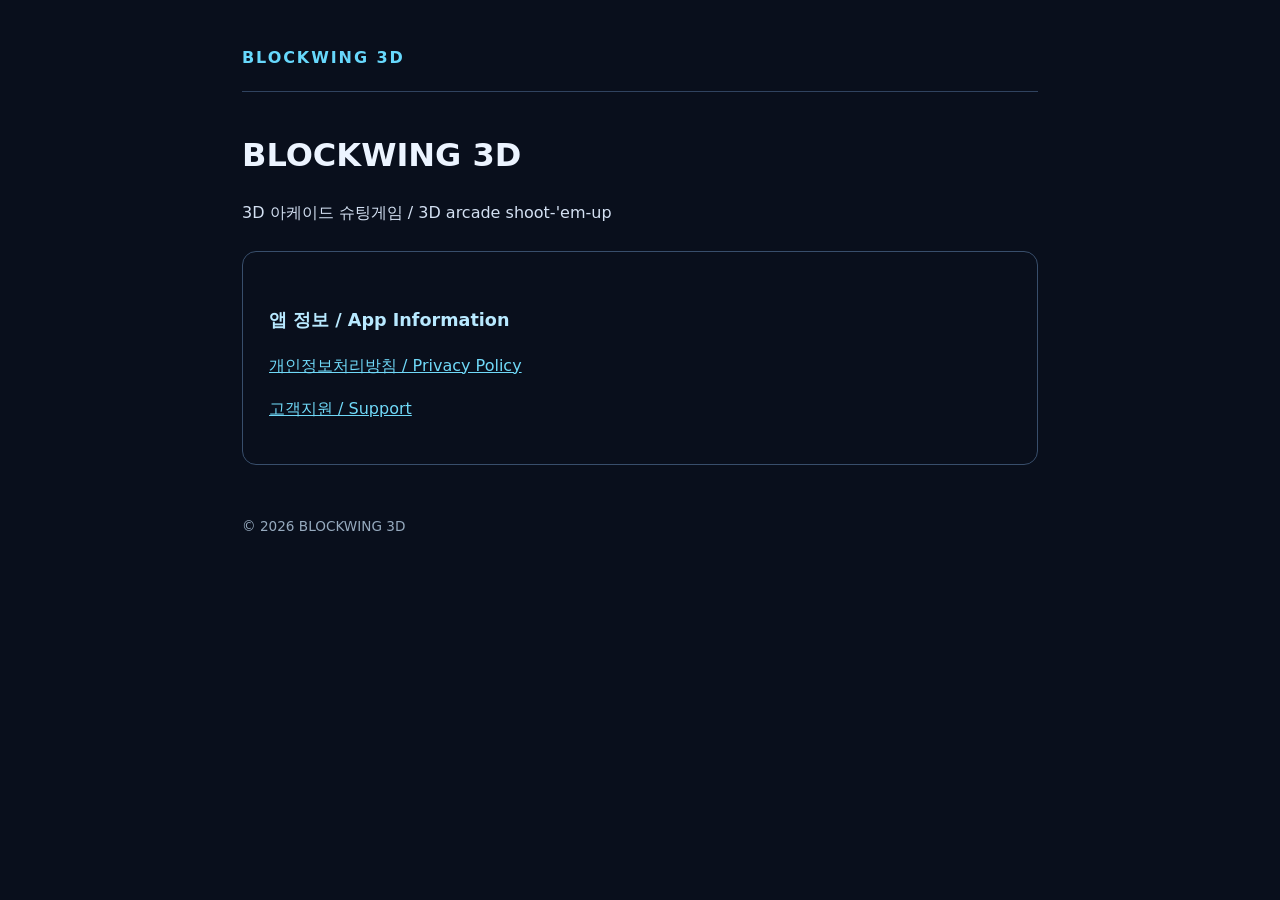
==== index.html @ 94ed8a05 "Add files via upload" ====
<!doctype html><html lang="ko"><head><meta charset="UTF-8"><meta name="viewport" content="width=device-width,initial-scale=1"><title>BLOCKWING 3D | Official Information</title><link rel="stylesheet" href="style.css"></head><body><main><header><div class="brand">BLOCKWING 3D</div></header><h1>BLOCKWING 3D</h1><p>3D 아케이드 슈팅게임 / 3D arcade shoot-'em-up</p><div class="language"><h2>앱 정보 / App Information</h2><p><a href="privacy.html">개인정보처리방침 / Privacy Policy</a></p><p><a href="support.html">고객지원 / Support</a></p></div><footer>© 2026 BLOCKWING 3D</footer></main></body></html>
---- style.css ----
:root{color-scheme:dark;font-family:system-ui,-apple-system,'Segoe UI',sans-serif}*{box-sizing:border-box}body{margin:0;background:#090f1c;color:#ecf4ff;line-height:1.7}main{max-width:840px;margin:0 auto;padding:44px 22px 90px}a{color:#70d9f8}header{display:flex;flex-wrap:wrap;justify-content:space-between;align-items:center;border-bottom:1px solid #30435f;padding-bottom:20px}.brand{color:#67d8fc;font-weight:850;letter-spacing:.12em}.nav a{margin-left:14px}h1{font-size:2rem;margin:36px 0 10px}h2{font-size:1.1rem;margin-top:28px;color:#b8e9ff}section{border-bottom:1px solid #263650;padding-bottom:15px}p,li{color:#d4e1f3}.meta{font-size:.9rem;color:#9bb0c9}.language{border:1px solid #384e6b;border-radius:14px;padding:26px;margin-top:25px}footer{margin-top:50px;color:#96aabe;font-size:.85rem}.note{background:#14243b;padding:14px;border-left:3px solid #64c6ff;border-radius:5px}code{color:#e9d4ff}ul{padding-left:22px}@media(max-width:530px){main{padding:22px 16px 60px}.nav a{margin-left:8px}.language{padding:16px}h1{font-size:1.55rem}}
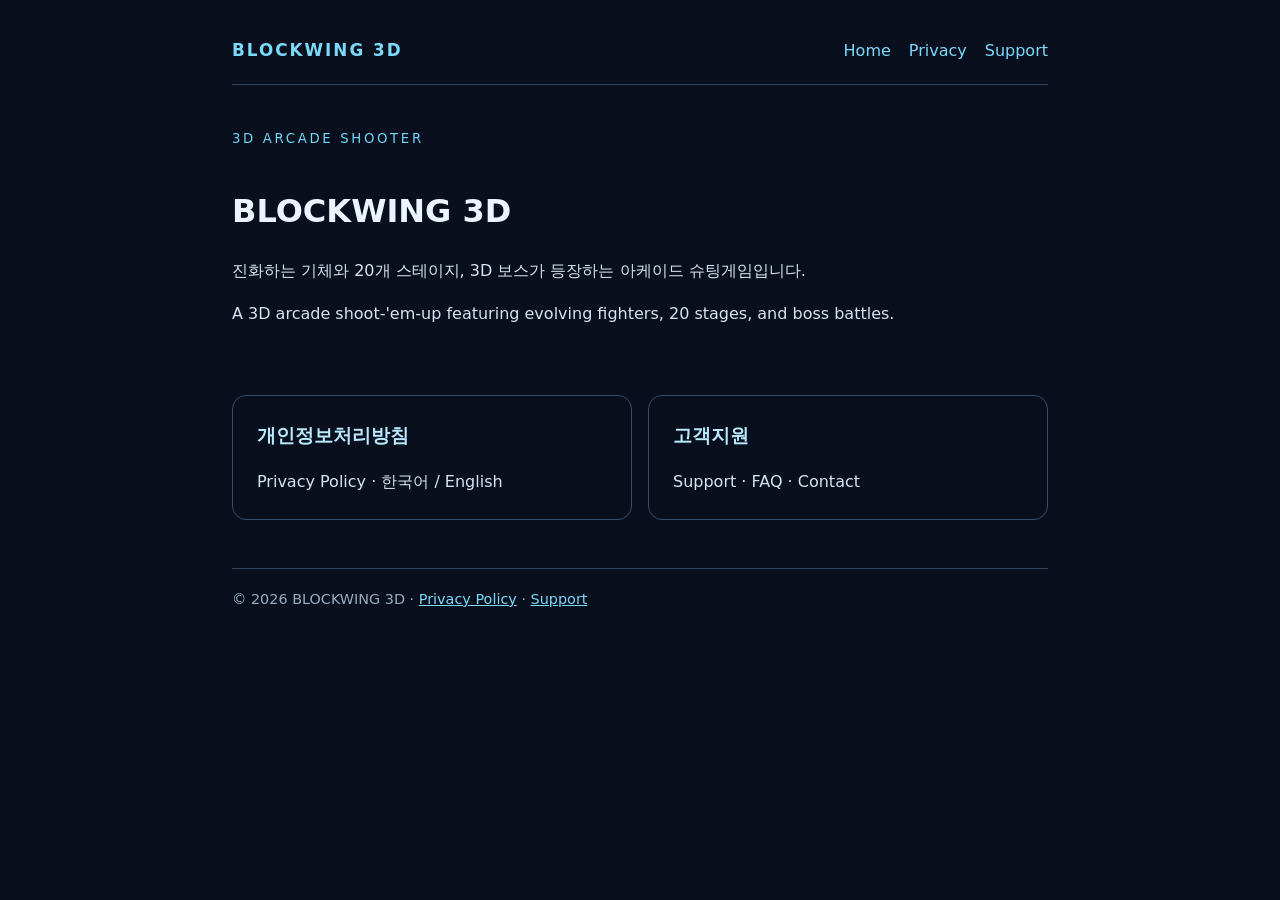
==== commit 6197a1a4: "Add files via upload" ====
--- a/index.html
+++ b/index.html
@@ -1 +1,3 @@
-<!doctype html><html lang="ko"><head><meta charset="UTF-8"><meta name="viewport" content="width=device-width,initial-scale=1"><title>BLOCKWING 3D | Official Information</title><link rel="stylesheet" href="style.css"></head><body><main><header><div class="brand">BLOCKWING 3D</div></header><h1>BLOCKWING 3D</h1><p>3D 아케이드 슈팅게임 / 3D arcade shoot-'em-up</p><div class="language"><h2>앱 정보 / App Information</h2><p><a href="privacy.html">개인정보처리방침 / Privacy Policy</a></p><p><a href="support.html">고객지원 / Support</a></p></div><footer>© 2026 BLOCKWING 3D</footer></main></body></html>
+<!doctype html>
+<html lang="ko"><head><meta charset="utf-8"><meta name="viewport" content="width=device-width,initial-scale=1"><meta name="description" content="BLOCKWING 3D 공식 정보"><title>Official Information | BLOCKWING 3D</title><link rel="stylesheet" href="style.css"></head>
+<body><main><header><a class="brand" href="index.html">BLOCKWING 3D</a><nav class="nav" aria-label="Navigation"><a href="index.html">Home</a><a href="privacy.html">Privacy</a><a href="support.html">Support</a></nav></header><section class="hero"><p class="eyebrow">3D ARCADE SHOOTER</p><h1>BLOCKWING 3D</h1><p>진화하는 기체와 20개 스테이지, 3D 보스가 등장하는 아케이드 슈팅게임입니다.</p><p lang="en">A 3D arcade shoot-'em-up featuring evolving fighters, 20 stages, and boss battles.</p></section><div class="cards"><a class="card" href="privacy.html"><h2>개인정보처리방침</h2><p>Privacy Policy · 한국어 / English</p></a><a class="card" href="support.html"><h2>고객지원</h2><p>Support · FAQ · Contact</p></a></div><footer>© 2026 BLOCKWING 3D · <a href="privacy.html">Privacy Policy</a> · <a href="support.html">Support</a></footer></main></body></html>
--- a/style.css
+++ b/style.css
@@ -1 +1 @@
-:root{color-scheme:dark;font-family:system-ui,-apple-system,'Segoe UI',sans-serif}*{box-sizing:border-box}body{margin:0;background:#090f1c;color:#ecf4ff;line-height:1.7}main{max-width:840px;margin:0 auto;padding:44px 22px 90px}a{color:#70d9f8}header{display:flex;flex-wrap:wrap;justify-content:space-between;align-items:center;border-bottom:1px solid #30435f;padding-bottom:20px}.brand{color:#67d8fc;font-weight:850;letter-spacing:.12em}.nav a{margin-left:14px}h1{font-size:2rem;margin:36px 0 10px}h2{font-size:1.1rem;margin-top:28px;color:#b8e9ff}section{border-bottom:1px solid #263650;padding-bottom:15px}p,li{color:#d4e1f3}.meta{font-size:.9rem;color:#9bb0c9}.language{border:1px solid #384e6b;border-radius:14px;padding:26px;margin-top:25px}footer{margin-top:50px;color:#96aabe;font-size:.85rem}.note{background:#14243b;padding:14px;border-left:3px solid #64c6ff;border-radius:5px}code{color:#e9d4ff}ul{padding-left:22px}@media(max-width:530px){main{padding:22px 16px 60px}.nav a{margin-left:8px}.language{padding:16px}h1{font-size:1.55rem}}
+:root{color-scheme:dark;font-family:system-ui,-apple-system,"Segoe UI",sans-serif}*{box-sizing:border-box}body{margin:0;background:#090f1c;color:#ecf4ff;line-height:1.7}main{max-width:860px;margin:auto;padding:36px 22px 72px}a{color:#7bdafa}a:hover{color:#b6f0ff}header{display:flex;align-items:center;justify-content:space-between;flex-wrap:wrap;gap:16px;border-bottom:1px solid #30435f;padding-bottom:19px}.brand{font-size:1.05rem;font-weight:850;letter-spacing:.12em;text-decoration:none}.nav{display:flex;gap:18px}.nav a{text-decoration:none}h1{font-size:2rem;margin:34px 0 18px}h2{font-size:1.16rem;color:#b8e9ff}h3{font-size:1.03rem;color:#c0e9ff;margin-bottom:8px}p{color:#d7e3f2}.meta{font-size:.9rem;color:#a2b5cb}.language,.card{border:1px solid #354e70;border-radius:14px;padding:24px;margin-top:22px}.language section{border-bottom:1px solid #263650;padding:9px 0 14px}.language section:last-child{border-bottom:0}.note{background:#14243b;padding:16px;border-left:3px solid #64c6ff;border-radius:6px}.hero{padding:30px 0}.eyebrow{color:#71d6f8;font-size:.83rem;letter-spacing:.2em}.cards{display:grid;grid-template-columns:1fr 1fr;gap:16px}.card{display:block;text-decoration:none}.card h2{margin-top:0}.card p{margin-bottom:0}footer{margin-top:48px;padding-top:18px;border-top:1px solid #30435f;color:#99acc1;font-size:.9rem}@media(max-width:600px){main{padding:22px 16px 52px}h1{font-size:1.6rem}.language,.card{padding:16px}.cards{grid-template-columns:1fr}.nav{gap:12px}}
